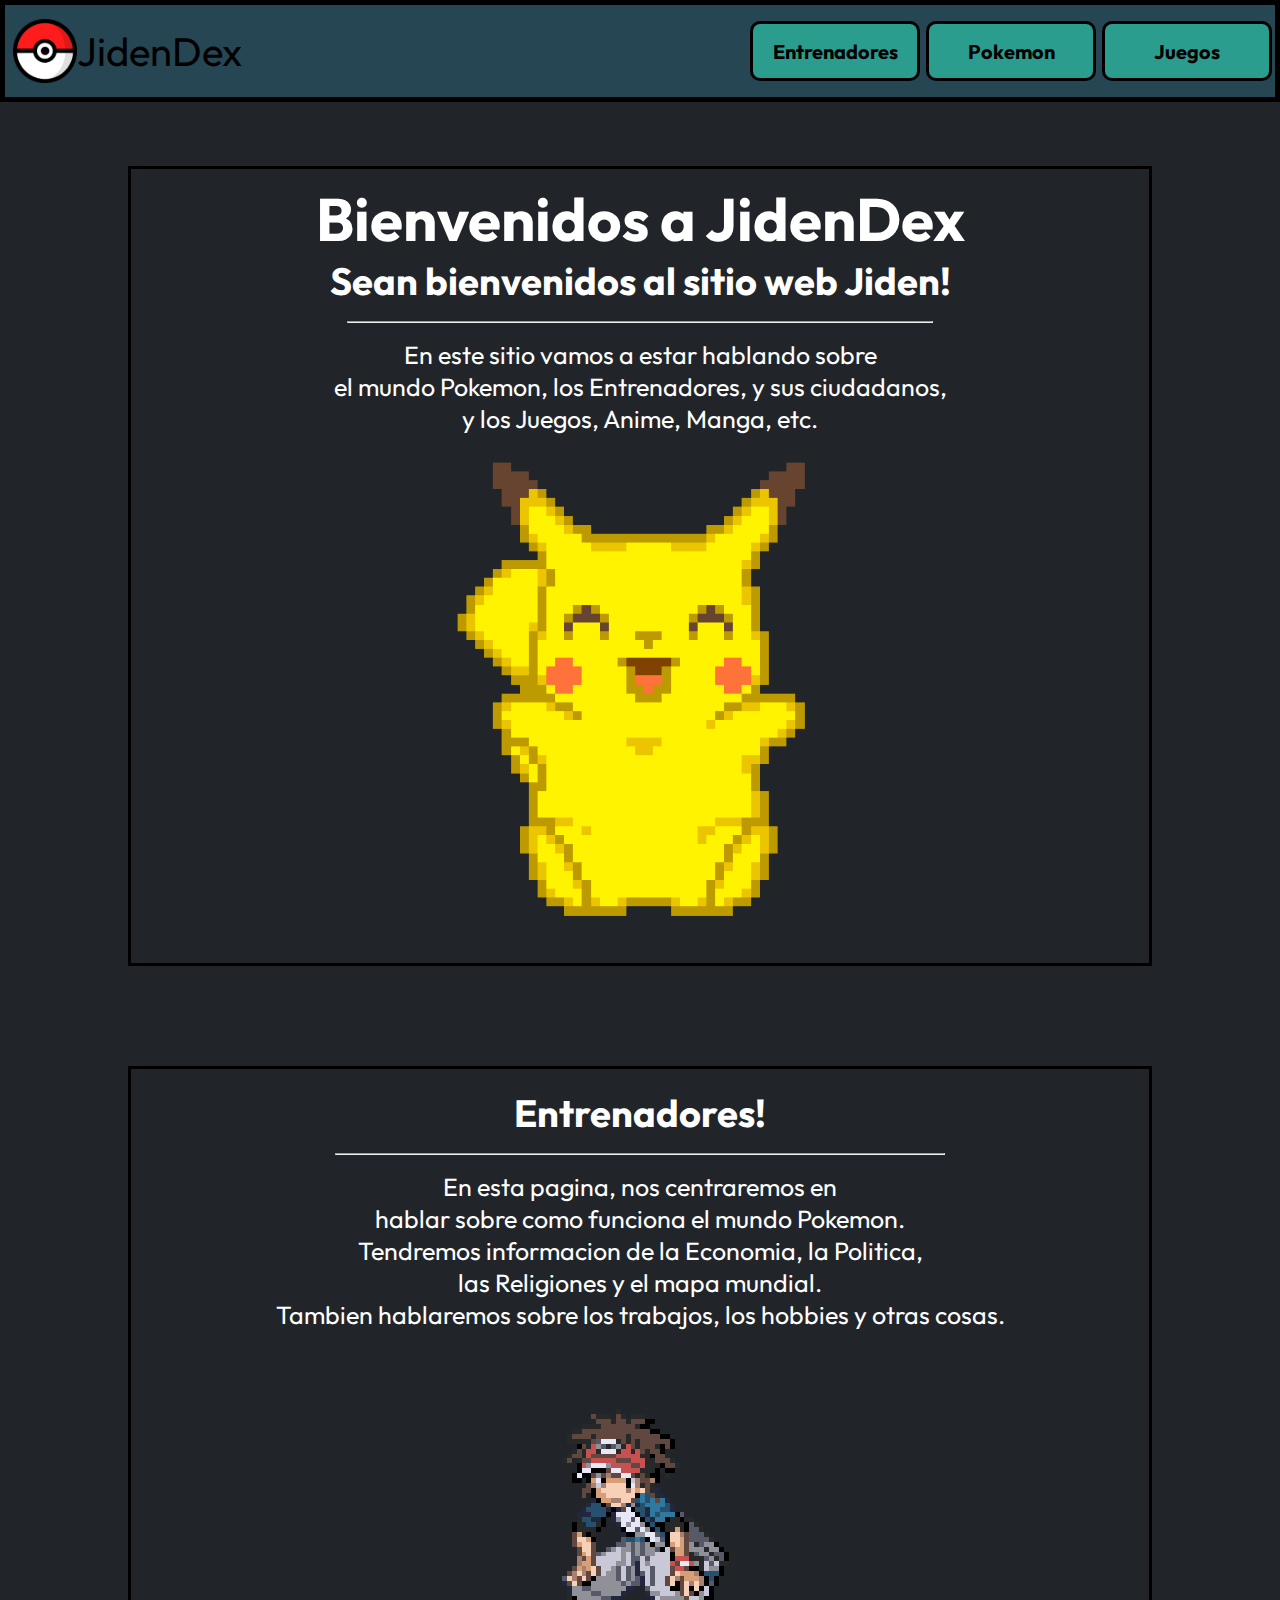
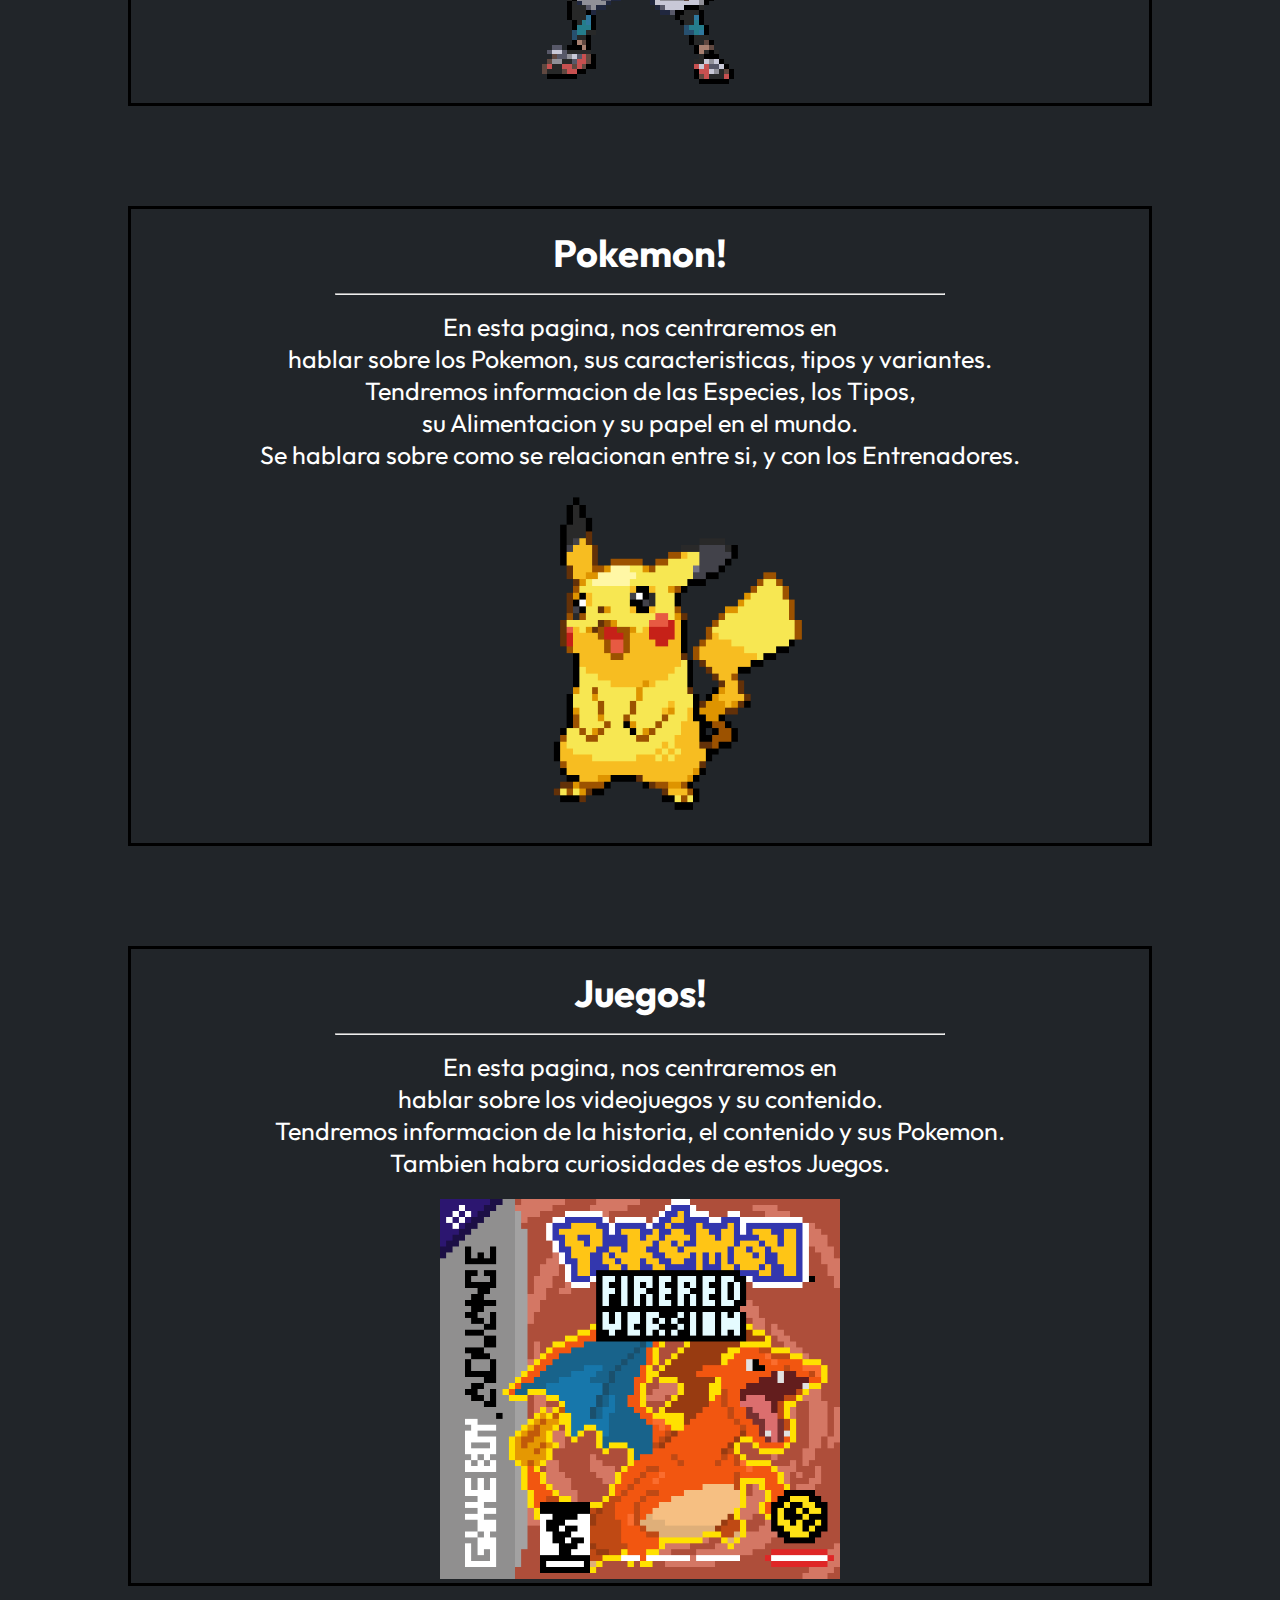
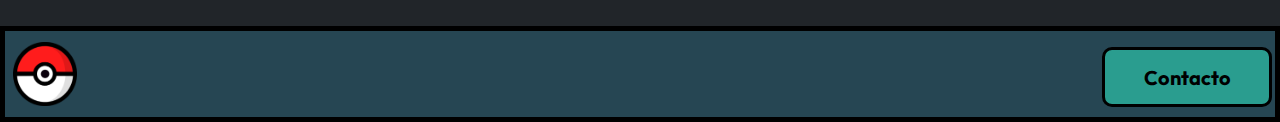
==== index.html @ 344b7d1e "Version sin Bootstrap" ====
<!DOCTYPE html>
<html lang="en">
<head>
    <meta charset="UTF-8">
    <meta http-equiv="X-UA-Compatible" content="IE=edge">
    <meta name="viewport" content="width=device-width, initial-scale=1.0">

    <link rel="stylesheet" href="./style/main.css">
    <link rel="icon" type="icono" href="./images/icono.ico">
    <title>JidenDex - Inicio</title>
</head>
<body>
    <header class="encabezado">
        <img src="./images/pokeball-logo.png" alt="Logo de la Pagina" class="logo">
        <a href="./index.html" class="titulo-main">JidenDex</a>
        <a href="./pages/entrenador.html" class="link-otra-pagina" >Entrenadores</a>
        <a href="./pages/pokemon.html" class="link-otra-pagina" >Pokemon</a>
        <a href="./pages/juegos.html" class="link-otra-pagina" >Juegos</a>
        <nav class="indice">
            <img src="./images/pokeball-logo.png" alt="Logo de la Pagina" class="logo-indice">
            <h1>Indice</h1>
            <ul class="lista-indice">
                <li><a href="#">Introduccion</a></li>
                <li><a href="#entrenadores">Entrenador</a></li>
                <li><a href="#pokemon">Pokemon</a></li>
                <li><a href="#juegos">Juegos</a></li>
            </ul>
        </nav>
    </header>
    <section class="contenedor-main">
        <div class="introduccion">
            <h1 class="bienvenida">Bienvenidos a JidenDex</h1>
            <h2 class="sub-titulo">Sean bienvenidos al sitio web Jiden!</h2>
            <hr>
            <p class="texto">En este sitio vamos a estar hablando sobre</p>
            <p class="texto">el mundo Pokemon, los Entrenadores, y sus ciudadanos,</p>
            <p class="texto">y los Juegos, Anime, Manga, etc.</p>
            <img src="./images/pikachu-dance.gif" alt="pikachu-dance-gif" class="pikachu-dance">
        </div>
        <div class="info-general" id="entrenadores">
            <h2 class="sub-titulo titulo-generico">Entrenadores!</h2>
            <hr>
            <p class="texto">En esta pagina, nos centraremos en</p>
            <p class="texto">hablar sobre como funciona el mundo Pokemon.</p>
            <p class="texto">Tendremos informacion de la Economia, la Politica, </p> 
            <p class="texto">las Religiones y el mapa mundial.</p>
            <p class="texto">Tambien hablaremos sobre los trabajos, los hobbies y otras cosas.</p>
            <img src="./images/pokemon-trainer.gif" alt="pokemon-trainer-gif" class="trainer-gif">
        </div>
        <div class="info-general" id="pokemon">
            <h2 class="sub-titulo titulo-generico">Pokemon!</h2>
            <hr>
            <p class="texto">En esta pagina, nos centraremos en</p>
            <p class="texto">hablar sobre los Pokemon, sus caracteristicas, tipos y variantes.</p>
            <p class="texto">Tendremos informacion de las Especies, los Tipos,</p> 
            <p class="texto">su Alimentacion y su papel en el mundo.</p>
            <p class="texto">Se hablara sobre como se relacionan entre si, y con los Entrenadores.</p>
            <img src="./images/pokemon-gif.gif" alt="pokemon-gif" class="pokemon-gif">
        </div>
        <div class="info-general container-final" id="juegos">
            <h2 class="sub-titulo titulo-generico">Juegos!</h2>
            <hr>
            <p class="texto">En esta pagina, nos centraremos en</p>
            <p class="texto">hablar sobre los videojuegos y su contenido.</p>
            <p class="texto">Tendremos informacion de la historia, el contenido y sus Pokemon.</p> 
            <p class="texto">Tambien habra curiosidades de estos Juegos.</p>
            <img src="./images/pokemon-game.gif" alt="pokemon-game" class="pokemon-game">
        </div>
    </section>
    <footer class="pie-de-pagina">
        <img src="./images/pokeball-logo.png" alt="Logo de Pagina" class="logo">
        <a href="./pages/contacto.html" class="link-otra-pagina" >Contacto</a>
    </footer>


</body>
</html>
---- style/main.css ----
/* --------------------------------------*/
/* --------------------------------------*/
/* Imports con las fuentes */
@import url("https://fonts.googleapis.com/css2?family=Outfit:wght@300;400;600&display=swap");
* {
    padding: 0;
    margin: 0;
    box-sizing: border-box;
    font-family: Outfit, sans-serif;
}
body {
    background-color: #212529;
    /* background-image: url(../preEntregaDeNegro/images/fondo.webp); */
    background-size: cover;
}
/* Aca va el diseño del Encabezado */
.encabezado {
    border-color: black;
    border-style: solid;
    border-width: 5px;
    width: 100%;
    padding-top: 1em;
    padding-bottom: 1em;
    display: flex;
    flex-direction: row;
    flex-wrap: wrap;
    justify-content: end;
    align-items: center;
    background-color: #264653;
}
/* --------------------------------------*/
/* Logo del Header */
.logo {
    width: 5em;
    padding-right: 1em;
    position: absolute;
    left: 1%;
}
/* --------------------------------------*/
/* Titulo que lleva a la Pag. Principal */
.titulo-main {
    color: black;
    font-weight: 400;
    text-decoration: none;
    font-size: 40px;
    display: inline-block;
    position: absolute;
    left: 6%;
}
/* --------------------------------------*/
/* Botones/Links que llevan a otra pag. */
.link-otra-pagina {
/* -----------------Margenes y Padding--------------------*/
    display: inline-block;
    width: 8.5em;
    height: 60px;
    padding: 15px;
    margin-left: 3px;
    margin-right: 3px;
/* -----------------Parte Visual--------------------*/    
    background-color: #2a9d8f;
    color: black;
    font-size: 20px;
    font-weight: bolder;
    text-decoration: none;
    text-align: center;
/* -----------------Bordes--------------------*/
    border: black;
    border-style: solid;
    border-width: 3px;
    border-radius: 10px;
}
/* --------------------------------------*/
/* Aca va el diseño del Indice */
.indice {
/* -----------------Bordes--------------------*/
    border: black;
    border-style: solid;
    border-width: 3px;
    border-radius: 10px;
/* -----------------Display y Position--------------------*/
    display: inline-flex;
    flex-direction: column;
    flex-wrap: nowrap;
    align-items: center;
    position: fixed;
    right: 108em;
    top: 20px;
/* -----------------Margenes y Tamaño--------------------*/
    margin-top: 18em;
    margin-left: 3em;
    width: 160px;
    height: 400px;
    padding-top: 10px;

/* -----------------Parte Visual--------------------*/ 
    background-color: #264653;    
}
/* Logo del Indice */
.logo-indice {
    width: 5em;
    padding-bottom: 13px;
}
/* Lista Indice */
.lista-indice, a {
/* -----------------Parte Visual--------------------*/
    text-decoration: none;
    color: black;
}
.lista-indice {
    height: 50%;
    display: flex;
    flex-direction: column;
    justify-content: space-around;
    align-items: start;
    font-size: 20px;
    list-style: square inside;
    
    
}
/* --------------------------------------*/
/* Aca va el diseño del Section */
.introduccion {
    display: flex;
    width: 80%;
    height: 50em;
/* -----------------Bordes y Posicion--------------------*/
    border: black;
    border-width: 3px;
    border-style: solid;
/* -----------------Parte Visual--------------------*/
    /* flex-direction: column; */
    justify-content: center;
    text-decoration: none;
    text-align: center;
    overflow: hidden;
    align-items: center; 
    flex-direction: column; 
/* -----------------Margenes y Padding--------------------*/
    padding: 20px;
    margin-top: 4em;
}
.bienvenida {
    font-size: 60px;
    color: white;

}
.sub-titulo {
    font-size: 38px;
    color: white;

}
hr {
    height: 1px;
    width: 60%;
    margin-top: 1em;
    margin-bottom: 1em;
    background-color: red;
    
}
.texto {
    font-size: 25px;
    color: white;
}
/* Diseño del Footer */
.pie-de-pagina {
/* -----------------Bordes y Position--------------------*/
    border: black;
    border-style: solid;
    border-width: 5px;
    bottom: 0; 
/* -----------------Flex, Padding y margin--------------------*/
    padding-top: 1em;
    padding-bottom: 1em;
    display: flex;
    flex-direction: row;
    flex-wrap: wrap;
    justify-content: end;
    align-items: center;
    background-color: #264653;
    /* width y height*/
    width: 100%;
    height: 6em;
}
.contenedor-main {
    display: flex;
    justify-content: center;
    align-items: center;
    flex-direction: column;
}
.formulario {
    width: 40%;
    height: 28em;
    margin-top: 10%;
    margin-left: 100px;
    border: black;
    border-style: solid;
    border-width: 5px;
    border-radius: 10px;
    display: inline-flex;
    flex-wrap: nowrap;
    flex-direction: column;
    justify-content: center;
    align-items: center;
    color: white;
    background-color: #264653;
}
.formulario-titulo {
    color: black;
    margin-top: 5%;
    position: relative;
    bottom: 30px;
    font-size: 38px;
}
.datos-formulario {
    position: relative;
    right: 50px;
}
.label-texto {
    font-size: 20px;
    font-weight: bold;
    margin-right: 10px;
    display: block;
}
.mensaje {
    height: 180px;
    width: 100%;
    resize: none;
    font-size: 20px;
}
.boton-enviar {
    font-size: 20px;
}
.mi-info {
    background-color: #264653;
    border: black;
    border-width: 5px;
    border-radius: 10px;
    border-style: solid;
    width: 40%;
    height: 28em;
    margin-top: 10%;
    margin-right: 100px;
    display: inline-flex;
    align-content: center;
    justify-content: center;
    flex-direction: column;
    flex-wrap: wrap;
}
.info-titulo {
    
    position: relative;
    font-size: 38px;
    bottom: 50px;
    left: 140px;
}
.info {
    color: white;
    font-size: 30px;
    position: relative;
    right: 70px;

}
.info-general {
    display: flex;
    align-items: center;
    flex-direction: column;
    border: black;
    border-width: 3px;
    border-style: solid;
    width: 80%;
    height: 640px;
    margin-top: 100px;
    
}
.titulo-generico {
    margin-top: 20px;
}
.pikachu-dance {
    margin-top: 10px;
    width: 400px;
    height: 1000px;
}
.trainer-gif {
    margin-top: 10px;
}
.pokemon-gif {
    margin-left: 50px;
    width: 400px;
    height: 1000px;
}
.pokemon-game {
    width: 400px;
    height: 380px;
    margin-top: 20px;
}
.contenedor-contacto {
    display: flex;
    justify-content: space-between;
    margin-bottom: 130px;
}
.intro-entrenador {
    width: 1500px;
    height: 800px;    
}
.mundo-poke {
    width: 80%;
    height: 1200px;
}
.regiones-pokemon {
    margin-top: 25px;
    width: 1000px;
    height: 800px;
}

.ciudad-idioma {
    width: 80%;
    height: 2000px;
}
.pokemon-y-entrenador {
    width: 300px;
    height: 200px;
    margin-top: 25px;
}
.idioma-pokemon {
    height: 570px;
}
.entrenador-pokemon {
    height: 600px;
}
.economia-pokemon {
    height: 500px;
}
.pokedollar {
    width: 200px;
    height: 200px;
}
.container-final {
    margin-bottom: 40px;
}
.pikachu-saludando {
    width: 450;
    height: 480;
}
.pokemon-iniciales {
    width: 500px;
    height: 250px;
    margin-top: 25px;
}
.contenedor-pokemon {
    height: 600px;
}
.contenedor-especies {
    height: 750px;
}
.contenedor-tipos {
    height: 1800px;
    margin-bottom: 40px;
}
.tipos-pokemon {
    height: 600px;
    width: 800px;
    margin-top: 30px;
    margin-bottom: 30px;
}
.tabla-de-tipos {
    height: 600px;
    width: 700px;
    margin-top: 30px;
}
.poke-juegos {
    height: 960px;
}
.pokemon-juego {
    margin-top: 20px;
    margin-bottom: 20px;
}
.poke-manga {
    height: 760px;
}
.manga-pokemon {
    margin-top: 20px;
}
.poke-anime {
    height: 900px;
}
.pokemon-portada {
    width: 400px;
    height: 600px;
    margin-top: 20px;
}
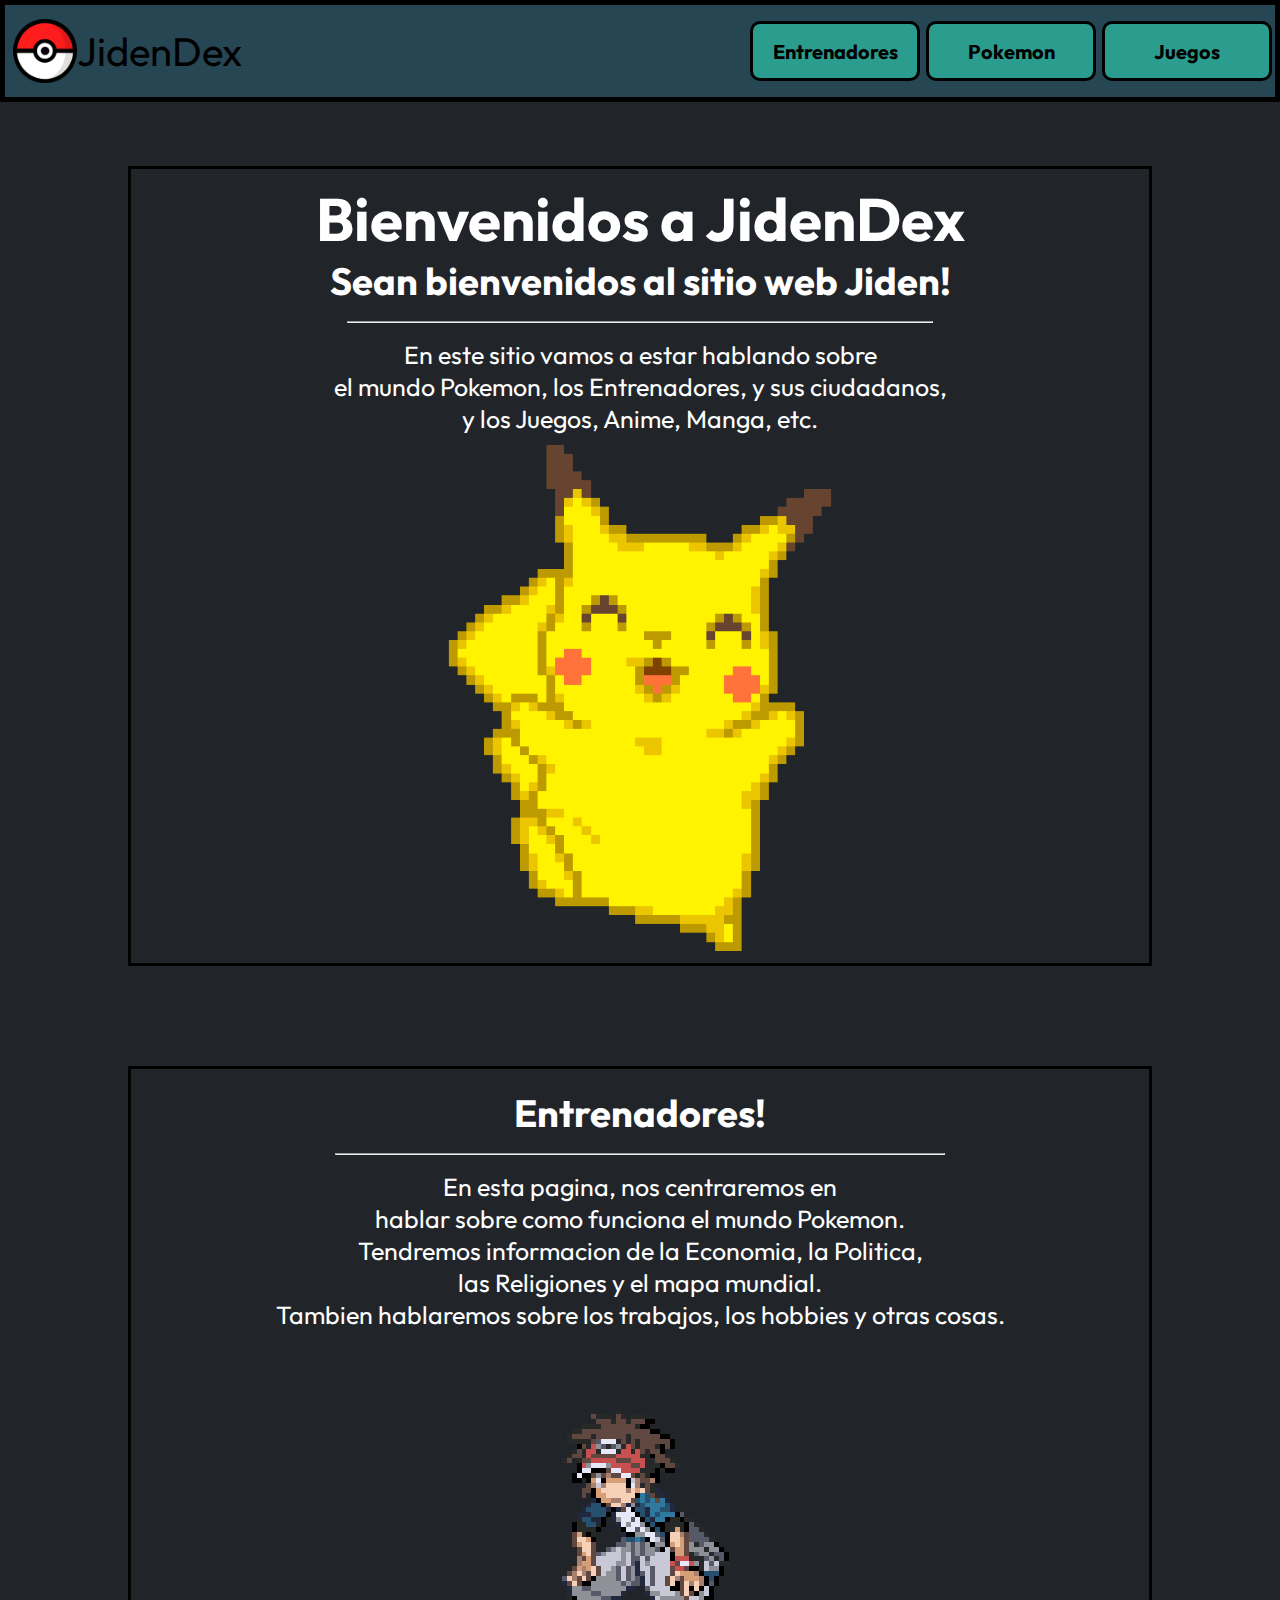
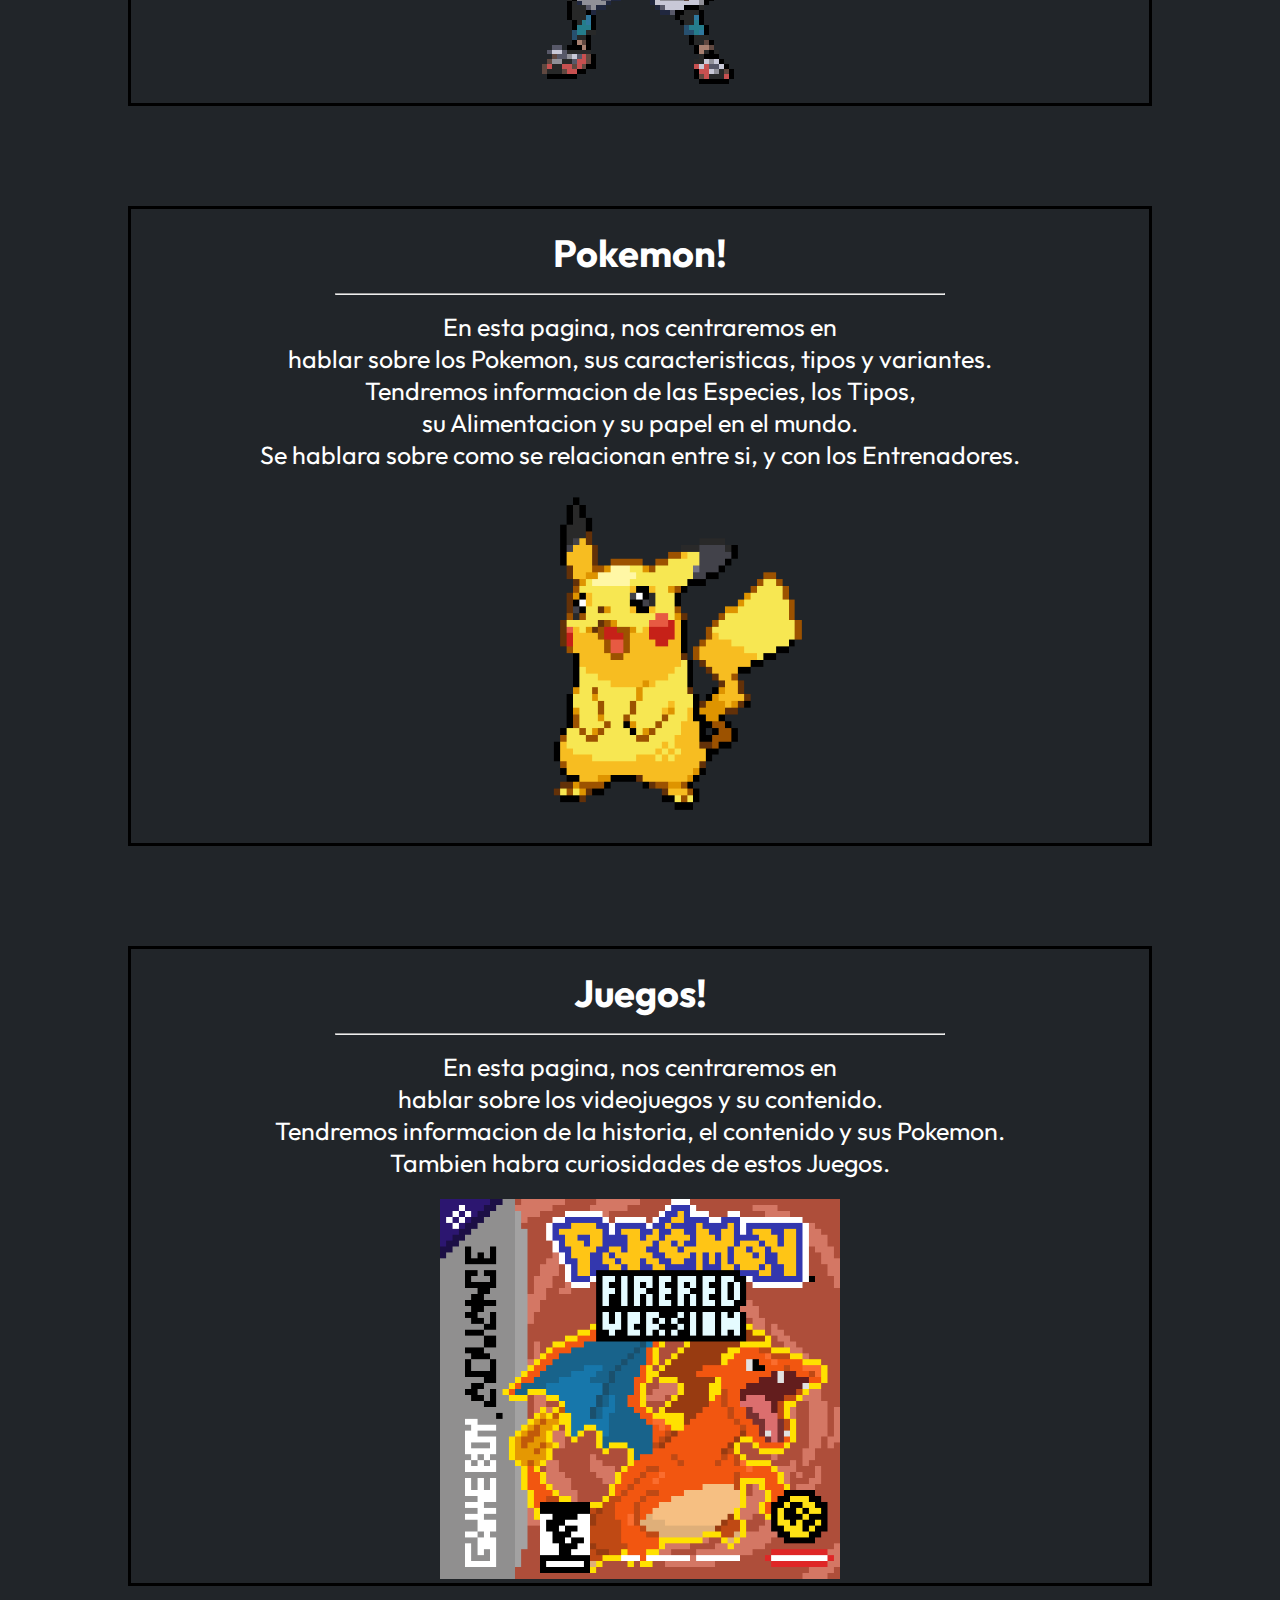
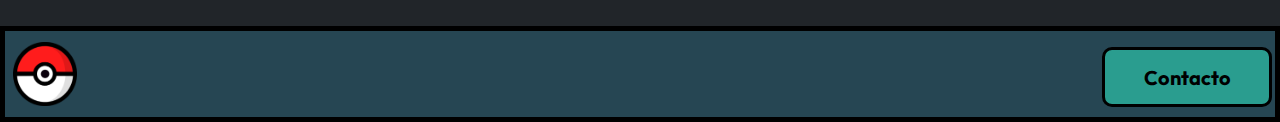
==== commit 7460b44f: "Agregado de Media Querys" ====
--- a/index.html
+++ b/index.html
@@ -4,7 +4,7 @@
     <meta charset="UTF-8">
     <meta http-equiv="X-UA-Compatible" content="IE=edge">
     <meta name="viewport" content="width=device-width, initial-scale=1.0">
-
+    <link href="https://cdn.jsdelivr.net/npm/bootstrap@5.2.3/dist/css/bootstrap.min.css" rel="stylesheet" integrity="sha384-rbsA2VBKQhggwzxH7pPCaAqO46MgnOM80zW1RWuH61DGLwZJEdK2Kadq2F9CUG65" crossorigin="anonymous">
     <link rel="stylesheet" href="./style/main.css">
     <link rel="icon" type="icono" href="./images/icono.ico">
     <title>JidenDex - Inicio</title>
@@ -12,7 +12,7 @@
 <body>
     <header class="encabezado">
         <img src="./images/pokeball-logo.png" alt="Logo de la Pagina" class="logo">
-        <a href="./index.html" class="titulo-main">JidenDex</a>
+        <a href="./index.html" class="titulo-main escondido">JidenDex</a>
         <a href="./pages/entrenador.html" class="link-otra-pagina" >Entrenadores</a>
         <a href="./pages/pokemon.html" class="link-otra-pagina" >Pokemon</a>
         <a href="./pages/juegos.html" class="link-otra-pagina" >Juegos</a>
@@ -72,6 +72,6 @@
         <a href="./pages/contacto.html" class="link-otra-pagina" >Contacto</a>
     </footer>
 
-
+    <script src="https://cdn.jsdelivr.net/npm/bootstrap@5.2.3/dist/js/bootstrap.bundle.min.js" integrity="sha384-kenU1KFdBIe4zVF0s0G1M5b4hcpxyD9F7jL+jjXkk+Q2h455rYXK/7HAuoJl+0I4" crossorigin="anonymous"></script> 
 </body>
 </html>--- a/style/main.css
+++ b/style/main.css
@@ -8,384 +8,774 @@
     box-sizing: border-box;
     font-family: Outfit, sans-serif;
 }
-body {
-    background-color: #212529;
-    /* background-image: url(../preEntregaDeNegro/images/fondo.webp); */
-    background-size: cover;
-}
-/* Aca va el diseño del Encabezado */
-.encabezado {
-    border-color: black;
-    border-style: solid;
-    border-width: 5px;
-    width: 100%;
-    padding-top: 1em;
-    padding-bottom: 1em;
-    display: flex;
-    flex-direction: row;
-    flex-wrap: wrap;
-    justify-content: end;
-    align-items: center;
-    background-color: #264653;
-}
-/* --------------------------------------*/
-/* Logo del Header */
-.logo {
-    width: 5em;
-    padding-right: 1em;
-    position: absolute;
-    left: 1%;
-}
-/* --------------------------------------*/
-/* Titulo que lleva a la Pag. Principal */
-.titulo-main {
-    color: black;
-    font-weight: 400;
-    text-decoration: none;
-    font-size: 40px;
-    display: inline-block;
-    position: absolute;
-    left: 6%;
-}
-/* --------------------------------------*/
-/* Botones/Links que llevan a otra pag. */
-.link-otra-pagina {
-/* -----------------Margenes y Padding--------------------*/
-    display: inline-block;
-    width: 8.5em;
-    height: 60px;
-    padding: 15px;
-    margin-left: 3px;
-    margin-right: 3px;
-/* -----------------Parte Visual--------------------*/    
-    background-color: #2a9d8f;
-    color: black;
-    font-size: 20px;
-    font-weight: bolder;
-    text-decoration: none;
-    text-align: center;
-/* -----------------Bordes--------------------*/
-    border: black;
-    border-style: solid;
-    border-width: 3px;
-    border-radius: 10px;
-}
-/* --------------------------------------*/
-/* Aca va el diseño del Indice */
-.indice {
-/* -----------------Bordes--------------------*/
-    border: black;
-    border-style: solid;
-    border-width: 3px;
-    border-radius: 10px;
-/* -----------------Display y Position--------------------*/
-    display: inline-flex;
-    flex-direction: column;
-    flex-wrap: nowrap;
-    align-items: center;
-    position: fixed;
-    right: 108em;
-    top: 20px;
-/* -----------------Margenes y Tamaño--------------------*/
-    margin-top: 18em;
-    margin-left: 3em;
-    width: 160px;
-    height: 400px;
-    padding-top: 10px;
-
-/* -----------------Parte Visual--------------------*/ 
-    background-color: #264653;    
-}
-/* Logo del Indice */
-.logo-indice {
-    width: 5em;
-    padding-bottom: 13px;
-}
-/* Lista Indice */
-.lista-indice, a {
-/* -----------------Parte Visual--------------------*/
-    text-decoration: none;
-    color: black;
-}
-.lista-indice {
-    height: 50%;
-    display: flex;
-    flex-direction: column;
-    justify-content: space-around;
-    align-items: start;
-    font-size: 20px;
-    list-style: square inside;
-    
-    
-}
-/* --------------------------------------*/
-/* Aca va el diseño del Section */
-.introduccion {
-    display: flex;
-    width: 80%;
-    height: 50em;
-/* -----------------Bordes y Posicion--------------------*/
-    border: black;
-    border-width: 3px;
-    border-style: solid;
-/* -----------------Parte Visual--------------------*/
-    /* flex-direction: column; */
-    justify-content: center;
-    text-decoration: none;
-    text-align: center;
-    overflow: hidden;
-    align-items: center; 
-    flex-direction: column; 
-/* -----------------Margenes y Padding--------------------*/
-    padding: 20px;
-    margin-top: 4em;
-}
-.bienvenida {
-    font-size: 60px;
-    color: white;
-
-}
-.sub-titulo {
-    font-size: 38px;
-    color: white;
-
-}
-hr {
-    height: 1px;
-    width: 60%;
-    margin-top: 1em;
-    margin-bottom: 1em;
-    background-color: red;
-    
-}
-.texto {
-    font-size: 25px;
-    color: white;
-}
-/* Diseño del Footer */
-.pie-de-pagina {
-/* -----------------Bordes y Position--------------------*/
-    border: black;
-    border-style: solid;
-    border-width: 5px;
-    bottom: 0; 
-/* -----------------Flex, Padding y margin--------------------*/
-    padding-top: 1em;
-    padding-bottom: 1em;
-    display: flex;
-    flex-direction: row;
-    flex-wrap: wrap;
-    justify-content: end;
-    align-items: center;
-    background-color: #264653;
-    /* width y height*/
-    width: 100%;
-    height: 6em;
-}
-.contenedor-main {
-    display: flex;
-    justify-content: center;
-    align-items: center;
-    flex-direction: column;
-}
-.formulario {
-    width: 40%;
-    height: 28em;
-    margin-top: 10%;
-    margin-left: 100px;
-    border: black;
-    border-style: solid;
-    border-width: 5px;
-    border-radius: 10px;
-    display: inline-flex;
-    flex-wrap: nowrap;
-    flex-direction: column;
-    justify-content: center;
-    align-items: center;
-    color: white;
-    background-color: #264653;
-}
-.formulario-titulo {
-    color: black;
-    margin-top: 5%;
-    position: relative;
-    bottom: 30px;
-    font-size: 38px;
-}
-.datos-formulario {
-    position: relative;
-    right: 50px;
-}
-.label-texto {
-    font-size: 20px;
-    font-weight: bold;
-    margin-right: 10px;
-    display: block;
-}
-.mensaje {
-    height: 180px;
-    width: 100%;
-    resize: none;
-    font-size: 20px;
-}
-.boton-enviar {
-    font-size: 20px;
-}
-.mi-info {
-    background-color: #264653;
-    border: black;
-    border-width: 5px;
-    border-radius: 10px;
-    border-style: solid;
-    width: 40%;
-    height: 28em;
-    margin-top: 10%;
-    margin-right: 100px;
-    display: inline-flex;
-    align-content: center;
-    justify-content: center;
-    flex-direction: column;
-    flex-wrap: wrap;
-}
-.info-titulo {
-    
-    position: relative;
-    font-size: 38px;
-    bottom: 50px;
-    left: 140px;
-}
-.info {
-    color: white;
-    font-size: 30px;
-    position: relative;
-    right: 70px;
-
-}
-.info-general {
-    display: flex;
-    align-items: center;
-    flex-direction: column;
-    border: black;
-    border-width: 3px;
-    border-style: solid;
-    width: 80%;
-    height: 640px;
-    margin-top: 100px;
-    
-}
-.titulo-generico {
-    margin-top: 20px;
-}
-.pikachu-dance {
-    margin-top: 10px;
-    width: 400px;
-    height: 1000px;
-}
-.trainer-gif {
-    margin-top: 10px;
-}
-.pokemon-gif {
-    margin-left: 50px;
-    width: 400px;
-    height: 1000px;
-}
-.pokemon-game {
-    width: 400px;
-    height: 380px;
-    margin-top: 20px;
-}
-.contenedor-contacto {
-    display: flex;
-    justify-content: space-between;
-    margin-bottom: 130px;
-}
-.intro-entrenador {
-    width: 1500px;
-    height: 800px;    
-}
-.mundo-poke {
-    width: 80%;
-    height: 1200px;
-}
-.regiones-pokemon {
-    margin-top: 25px;
-    width: 1000px;
-    height: 800px;
-}
-
-.ciudad-idioma {
-    width: 80%;
-    height: 2000px;
-}
-.pokemon-y-entrenador {
-    width: 300px;
-    height: 200px;
-    margin-top: 25px;
-}
-.idioma-pokemon {
-    height: 570px;
-}
-.entrenador-pokemon {
-    height: 600px;
-}
-.economia-pokemon {
-    height: 500px;
-}
-.pokedollar {
-    width: 200px;
-    height: 200px;
-}
-.container-final {
-    margin-bottom: 40px;
-}
-.pikachu-saludando {
-    width: 450;
-    height: 480;
-}
-.pokemon-iniciales {
-    width: 500px;
-    height: 250px;
-    margin-top: 25px;
-}
-.contenedor-pokemon {
-    height: 600px;
-}
-.contenedor-especies {
-    height: 750px;
-}
-.contenedor-tipos {
-    height: 1800px;
-    margin-bottom: 40px;
-}
-.tipos-pokemon {
-    height: 600px;
-    width: 800px;
-    margin-top: 30px;
-    margin-bottom: 30px;
-}
-.tabla-de-tipos {
-    height: 600px;
-    width: 700px;
-    margin-top: 30px;
-}
-.poke-juegos {
-    height: 960px;
-}
-.pokemon-juego {
-    margin-top: 20px;
-    margin-bottom: 20px;
-}
-.poke-manga {
-    height: 760px;
-}
-.manga-pokemon {
-    margin-top: 20px;
-}
-.poke-anime {
-    height: 900px;
-}
-.pokemon-portada {
-    width: 400px;
-    height: 600px;
-    margin-top: 20px;
+@media (min-width: 1025px) {
+    /* Estilos para pantallas de escritorio */
+    body {
+        background-color: #212529;
+        /* background-image: url(../preEntregaDeNegro/images/fondo.webp); */
+        background-size: cover;
+    }
+    /* Aca va el diseño del Encabezado */
+    .encabezado {
+        border-color: black;
+        border-style: solid;
+        border-width: 5px;
+        width: 100%;
+        padding-top: 1em;
+        padding-bottom: 1em;
+        display: flex;
+        flex-direction: row;
+        flex-wrap: wrap;
+        justify-content: end;
+        align-items: center;
+        background-color: #264653;
+    }
+    /* --------------------------------------*/
+    /* Logo del Header */
+    .logo {
+        width: 5em;
+        padding-right: 1em;
+        position: absolute;
+        left: 1%;
+    }
+    /* --------------------------------------*/
+    /* Titulo que lleva a la Pag. Principal */
+    .titulo-main {
+        color: black;
+        font-weight: 400;
+        text-decoration: none;
+        font-size: 40px;
+        display: inline-block;
+        position: absolute;
+        left: 6%;
+    }
+    /* --------------------------------------*/
+    /* Botones/Links que llevan a otra pag. */
+    .link-otra-pagina {
+    /* -----------------Margenes y Padding--------------------*/
+        display: inline-block;
+        width: 8.5em;
+        height: 60px;
+        padding: 15px;
+        margin-left: 3px;
+        margin-right: 3px;
+    /* -----------------Parte Visual--------------------*/    
+        background-color: #2a9d8f;
+        color: black;
+        font-size: 20px;
+        font-weight: bolder;
+        text-decoration: none;
+        text-align: center;
+    /* -----------------Bordes--------------------*/
+        border: black;
+        border-style: solid;
+        border-width: 3px;
+        border-radius: 10px;
+    }
+    /* --------------------------------------*/
+    /* Aca va el diseño del Indice */
+    .indice {
+    /* -----------------Bordes--------------------*/
+        border: black;
+        border-style: solid;
+        border-width: 3px;
+        border-radius: 10px;
+    /* -----------------Display y Position--------------------*/
+        display: inline-flex;
+        flex-direction: column;
+        flex-wrap: nowrap;
+        align-items: center;
+        position: fixed;
+        right: 108em;
+        top: 20px;
+    /* -----------------Margenes y Tamaño--------------------*/
+        margin-top: 18em;
+        margin-left: 3em;
+        width: 160px;
+        height: 400px;
+        padding-top: 10px;
+    
+    /* -----------------Parte Visual--------------------*/ 
+        background-color: #264653;    
+    }
+    /* Logo del Indice */
+    .logo-indice {
+        width: 5em;
+        padding-bottom: 13px;
+    }
+    /* Lista Indice */
+    .lista-indice, a {
+    /* -----------------Parte Visual--------------------*/
+        text-decoration: none;
+        color: black;
+    }
+    .lista-indice {
+        height: 50%;
+        display: flex;
+        flex-direction: column;
+        justify-content: space-around;
+        align-items: start;
+        font-size: 20px;
+        list-style: square inside;
+        
+        
+    }
+    /* --------------------------------------*/
+    /* Aca va el diseño del Section */
+    .introduccion {
+        display: flex;
+        width: 80%;
+        height: 50em;
+    /* -----------------Bordes y Posicion--------------------*/
+        border: black;
+        border-width: 3px;
+        border-style: solid;
+    /* -----------------Parte Visual--------------------*/
+        /* flex-direction: column; */
+        justify-content: center;
+        text-decoration: none;
+        text-align: center;
+        overflow: hidden;
+        align-items: center; 
+        flex-direction: column; 
+    /* -----------------Margenes y Padding--------------------*/
+        padding: 20px;
+        margin-top: 4em;
+    }
+    .bienvenida {
+        font-size: 60px;
+        color: white;
+    
+    }
+    .sub-titulo {
+        font-size: 38px;
+        color: white;
+    
+    }
+    hr {
+        height: 1px;
+        width: 60%;
+        margin-top: 1em;
+        margin-bottom: 1em;
+        background-color: red;
+        
+    }
+    .texto {
+        font-size: 25px;
+        color: white;
+    }
+    /* Diseño del Footer */
+    .pie-de-pagina {
+    /* -----------------Bordes y Position--------------------*/
+        border: black;
+        border-style: solid;
+        border-width: 5px;
+        bottom: 0; 
+    /* -----------------Flex, Padding y margin--------------------*/
+        padding-top: 1em;
+        padding-bottom: 1em;
+        display: flex;
+        flex-direction: row;
+        flex-wrap: wrap;
+        justify-content: end;
+        align-items: center;
+        background-color: #264653;
+        /* width y height*/
+        width: 100%;
+        height: 6em;
+    }
+    .contenedor-main {
+        display: flex;
+        justify-content: center;
+        align-items: center;
+        flex-direction: column;
+    }
+    .formulario {
+        width: 40%;
+        height: 28em;
+        margin-top: 10%;
+        margin-left: 100px;
+        border: black;
+        border-style: solid;
+        border-width: 5px;
+        border-radius: 10px;
+        display: inline-flex;
+        flex-wrap: nowrap;
+        flex-direction: column;
+        justify-content: center;
+        align-items: center;
+        color: white;
+        background-color: #264653;
+    }
+    .formulario-titulo {
+        color: black;
+        margin-top: 5%;
+        position: relative;
+        bottom: 30px;
+        font-size: 38px;
+    }
+    .datos-formulario {
+        position: relative;
+        right: 50px;
+    }
+    .label-texto {
+        font-size: 20px;
+        font-weight: bold;
+        margin-right: 10px;
+        display: block;
+    }
+    .mensaje {
+        height: 180px;
+        width: 100%;
+        resize: none;
+        font-size: 20px;
+    }
+    .boton-enviar {
+        font-size: 20px;
+    }
+    .mi-info {
+        background-color: #264653;
+        border: black;
+        border-width: 5px;
+        border-radius: 10px;
+        border-style: solid;
+        width: 40%;
+        height: 28em;
+        margin-top: 10%;
+        margin-right: 100px;
+        display: inline-flex;
+        align-content: center;
+        justify-content: center;
+        flex-direction: column;
+        flex-wrap: wrap;
+    }
+    .info-titulo {
+        
+        position: relative;
+        font-size: 38px;
+        bottom: 50px;
+        left: 140px;
+    }
+    .info {
+        color: white;
+        font-size: 30px;
+        position: relative;
+        right: 70px;
+    
+    }
+    .info-general {
+        display: flex;
+        align-items: center;
+        flex-direction: column;
+        border: black;
+        border-width: 3px;
+        border-style: solid;
+        width: 80%;
+        height: 640px;
+        margin-top: 100px;
+        
+    }
+    .titulo-generico {
+        margin-top: 20px;
+    }
+    .pikachu-dance {
+        margin-top: 10px;
+        width: 400px;
+        height: 1000px;
+    }
+    .trainer-gif {
+        margin-top: 10px;
+    }
+    .pokemon-gif {
+        margin-left: 50px;
+        width: 400px;
+        height: 1000px;
+    }
+    .pokemon-game {
+        width: 400px;
+        height: 380px;
+        margin-top: 20px;
+    }
+    .contenedor-contacto {
+        display: flex;
+        justify-content: space-between;
+        margin-bottom: 130px;
+    }
+    .intro-entrenador {
+        width: 1500px;
+        height: 800px;    
+    }
+    .mundo-poke {
+        width: 80%;
+        height: 1200px;
+    }
+    .regiones-pokemon {
+        margin-top: 25px;
+        width: 1000px;
+        height: 800px;
+    }
+    
+    .ciudad-idioma {
+        width: 80%;
+        height: 2000px;
+    }
+    .pokemon-y-entrenador {
+        width: 300px;
+        height: 200px;
+        margin-top: 25px;
+    }
+    .idioma-pokemon {
+        height: 570px;
+    }
+    .entrenador-pokemon {
+        height: 600px;
+    }
+    .economia-pokemon {
+        height: 500px;
+    }
+    .pokedollar {
+        width: 200px;
+        height: 200px;
+    }
+    .container-final {
+        margin-bottom: 40px;
+    }
+    .pikachu-saludando {
+        width: 450;
+        height: 480;
+    }
+    .pokemon-iniciales {
+        width: 500px;
+        height: 250px;
+        margin-top: 25px;
+    }
+    .contenedor-pokemon {
+        height: 600px;
+    }
+    .contenedor-especies {
+        height: 750px;
+    }
+    .contenedor-tipos {
+        height: 1800px;
+        margin-bottom: 40px;
+    }
+    .tipos-pokemon {
+        height: 600px;
+        width: 800px;
+        margin-top: 30px;
+        margin-bottom: 30px;
+    }
+    .tabla-de-tipos {
+        height: 600px;
+        width: 700px;
+        margin-top: 30px;
+    }
+    .poke-juegos {
+        height: 960px;
+    }
+    .pokemon-juego {
+        margin-top: 20px;
+        margin-bottom: 20px;
+    }
+    .poke-manga {
+        height: 760px;
+    }
+    .manga-pokemon {
+        margin-top: 20px;
+    }
+    .poke-anime {
+        height: 900px;
+    }
+    .pokemon-portada {
+        width: 400px;
+        height: 600px;
+        margin-top: 20px;
+    }
+  }
+@media (max-width: 425px) {
+    body {
+        background-color: #212529;
+        /* background-image: url(../preEntregaDeNegro/images/fondo.webp); */
+        background-size: cover;
+    }
+    /* Aca va todo lo que va a estar escondido */
+    .escondido {
+        visibility: hidden;
+    }
+    /* Aca va el diseño del Encabezado */
+    .encabezado {
+        border-color: black;
+        border-style: solid;
+        border-width: 5px;
+        width: 100%;
+        padding-top: 1em;
+        padding-bottom: 1em;
+        display: flex;
+        flex-direction: row;
+        flex-wrap: wrap;
+        justify-content: end;
+        align-items: center;
+        background-color: #264653;
+    }
+    /* --------------------------------------*/
+    /* Logo del Header */
+    .logo {
+        width: 5em;
+        padding-right: 1em;
+        position: absolute;
+        left: 1%;
+    }
+    /* --------------------------------------*/
+    /* Titulo que lleva a la Pag. Principal */
+    .titulo-main {
+        color: black;
+        font-weight: 400;
+        text-decoration: none;
+        font-size: 40px;
+        display: inline-block;
+        position: absolute;
+        left: 6%;
+    }
+    /* --------------------------------------*/
+    /* Botones/Links que llevan a otra pag. */
+    .link-otra-pagina {
+    /* -----------------Margenes y Padding--------------------*/
+        display: inline-block;
+        width: 8.5em;
+        height: 60px;
+        padding: 15px;
+        margin-left: 3px;
+        margin-right: 3px;
+    /* -----------------Parte Visual--------------------*/    
+        background-color: #2a9d8f;
+        color: black;
+        font-size: 20px;
+        font-weight: bolder;
+        text-decoration: none;
+        text-align: center;
+    /* -----------------Bordes--------------------*/
+        border: black;
+        border-style: solid;
+        border-width: 3px;
+        border-radius: 10px;
+    }
+    /* --------------------------------------*/
+    /* Aca va el diseño del Indice */
+    .indice {
+    /* -----------------Bordes--------------------*/
+        border: black;
+        border-style: solid;
+        border-width: 3px;
+        border-radius: 10px;
+    /* -----------------Display y Position--------------------*/
+        display: inline-flex;
+        flex-direction: column;
+        flex-wrap: nowrap;
+        align-items: center;
+        position: fixed;
+        right: 108em;
+        top: 20px;
+    /* -----------------Margenes y Tamaño--------------------*/
+        margin-top: 18em;
+        margin-left: 3em;
+        width: 160px;
+        height: 400px;
+        padding-top: 10px;
+    
+    /* -----------------Parte Visual--------------------*/ 
+        background-color: #264653;    
+    }
+    /* Logo del Indice */
+    .logo-indice {
+        width: 5em;
+        padding-bottom: 13px;
+    }
+    /* Lista Indice */
+    .lista-indice, a {
+    /* -----------------Parte Visual--------------------*/
+        text-decoration: none;
+        color: black;
+    }
+    .lista-indice {
+        height: 50%;
+        display: flex;
+        flex-direction: column;
+        justify-content: space-around;
+        align-items: start;
+        font-size: 20px;
+        list-style: square inside;
+        
+        
+    }
+    /* --------------------------------------*/
+    /* Aca va el diseño del Section */
+    .introduccion {
+        display: flex;
+        width: 80%;
+        height: 50em;
+    /* -----------------Bordes y Posicion--------------------*/
+        border: black;
+        border-width: 3px;
+        border-style: solid;
+    /* -----------------Parte Visual--------------------*/
+        /* flex-direction: column; */
+        justify-content: center;
+        text-decoration: none;
+        text-align: center;
+        overflow: hidden;
+        align-items: center; 
+        flex-direction: column; 
+    /* -----------------Margenes y Padding--------------------*/
+        padding: 20px;
+        margin-top: 4em;
+    }
+    .bienvenida {
+        font-size: 60px;
+        color: white;
+    
+    }
+    .sub-titulo {
+        font-size: 38px;
+        color: white;
+    
+    }
+    hr {
+        height: 1px;
+        width: 60%;
+        margin-top: 1em;
+        margin-bottom: 1em;
+        background-color: red;
+        
+    }
+    .texto {
+        font-size: 25px;
+        color: white;
+    }
+    /* Diseño del Footer */
+    .pie-de-pagina {
+    /* -----------------Bordes y Position--------------------*/
+        border: black;
+        border-style: solid;
+        border-width: 5px;
+        bottom: 0; 
+    /* -----------------Flex, Padding y margin--------------------*/
+        padding-top: 1em;
+        padding-bottom: 1em;
+        display: flex;
+        flex-direction: row;
+        flex-wrap: wrap;
+        justify-content: end;
+        align-items: center;
+        background-color: #264653;
+        /* width y height*/
+        width: 100%;
+        height: 6em;
+    }
+    .contenedor-main {
+        display: flex;
+        justify-content: center;
+        align-items: center;
+        flex-direction: column;
+    }
+    .formulario {
+        width: 40%;
+        height: 28em;
+        margin-top: 10%;
+        margin-left: 100px;
+        border: black;
+        border-style: solid;
+        border-width: 5px;
+        border-radius: 10px;
+        display: inline-flex;
+        flex-wrap: nowrap;
+        flex-direction: column;
+        justify-content: center;
+        align-items: center;
+        color: white;
+        background-color: #264653;
+    }
+    .formulario-titulo {
+        color: black;
+        margin-top: 5%;
+        position: relative;
+        bottom: 30px;
+        font-size: 38px;
+    }
+    .datos-formulario {
+        position: relative;
+        right: 50px;
+    }
+    .label-texto {
+        font-size: 20px;
+        font-weight: bold;
+        margin-right: 10px;
+        display: block;
+    }
+    .mensaje {
+        height: 180px;
+        width: 100%;
+        resize: none;
+        font-size: 20px;
+    }
+    .boton-enviar {
+        font-size: 20px;
+    }
+    .mi-info {
+        background-color: #264653;
+        border: black;
+        border-width: 5px;
+        border-radius: 10px;
+        border-style: solid;
+        width: 40%;
+        height: 28em;
+        margin-top: 10%;
+        margin-right: 100px;
+        display: inline-flex;
+        align-content: center;
+        justify-content: center;
+        flex-direction: column;
+        flex-wrap: wrap;
+    }
+    .info-titulo {
+        
+        position: relative;
+        font-size: 38px;
+        bottom: 50px;
+        left: 140px;
+    }
+    .info {
+        color: white;
+        font-size: 30px;
+        position: relative;
+        right: 70px;
+    
+    }
+    .info-general {
+        display: flex;
+        align-items: center;
+        flex-direction: column;
+        border: black;
+        border-width: 3px;
+        border-style: solid;
+        width: 80%;
+        height: 640px;
+        margin-top: 100px;
+        
+    }
+    .titulo-generico {
+        margin-top: 20px;
+    }
+    .pikachu-dance {
+        margin-top: 10px;
+        width: 400px;
+        height: 1000px;
+    }
+    .trainer-gif {
+        margin-top: 10px;
+    }
+    .pokemon-gif {
+        margin-left: 50px;
+        width: 400px;
+        height: 1000px;
+    }
+    .pokemon-game {
+        width: 400px;
+        height: 380px;
+        margin-top: 20px;
+    }
+    .contenedor-contacto {
+        display: flex;
+        justify-content: space-between;
+        margin-bottom: 130px;
+    }
+    .intro-entrenador {
+        width: 1500px;
+        height: 800px;    
+    }
+    .mundo-poke {
+        width: 80%;
+        height: 1200px;
+    }
+    .regiones-pokemon {
+        margin-top: 25px;
+        width: 1000px;
+        height: 800px;
+    }
+    
+    .ciudad-idioma {
+        width: 80%;
+        height: 2000px;
+    }
+    .pokemon-y-entrenador {
+        width: 300px;
+        height: 200px;
+        margin-top: 25px;
+    }
+    .idioma-pokemon {
+        height: 570px;
+    }
+    .entrenador-pokemon {
+        height: 600px;
+    }
+    .economia-pokemon {
+        height: 500px;
+    }
+    .pokedollar {
+        width: 200px;
+        height: 200px;
+    }
+    .container-final {
+        margin-bottom: 40px;
+    }
+    .pikachu-saludando {
+        width: 450;
+        height: 480;
+    }
+    .pokemon-iniciales {
+        width: 500px;
+        height: 250px;
+        margin-top: 25px;
+    }
+    .contenedor-pokemon {
+        height: 600px;
+    }
+    .contenedor-especies {
+        height: 750px;
+    }
+    .contenedor-tipos {
+        height: 1800px;
+        margin-bottom: 40px;
+    }
+    .tipos-pokemon {
+        height: 600px;
+        width: 800px;
+        margin-top: 30px;
+        margin-bottom: 30px;
+    }
+    .tabla-de-tipos {
+        height: 600px;
+        width: 700px;
+        margin-top: 30px;
+    }
+    .poke-juegos {
+        height: 960px;
+    }
+    .pokemon-juego {
+        margin-top: 20px;
+        margin-bottom: 20px;
+    }
+    .poke-manga {
+        height: 760px;
+    }
+    .manga-pokemon {
+        margin-top: 20px;
+    }
+    .poke-anime {
+        height: 900px;
+    }
+    .pokemon-portada {
+        width: 400px;
+        height: 600px;
+        margin-top: 20px;
+    }
 }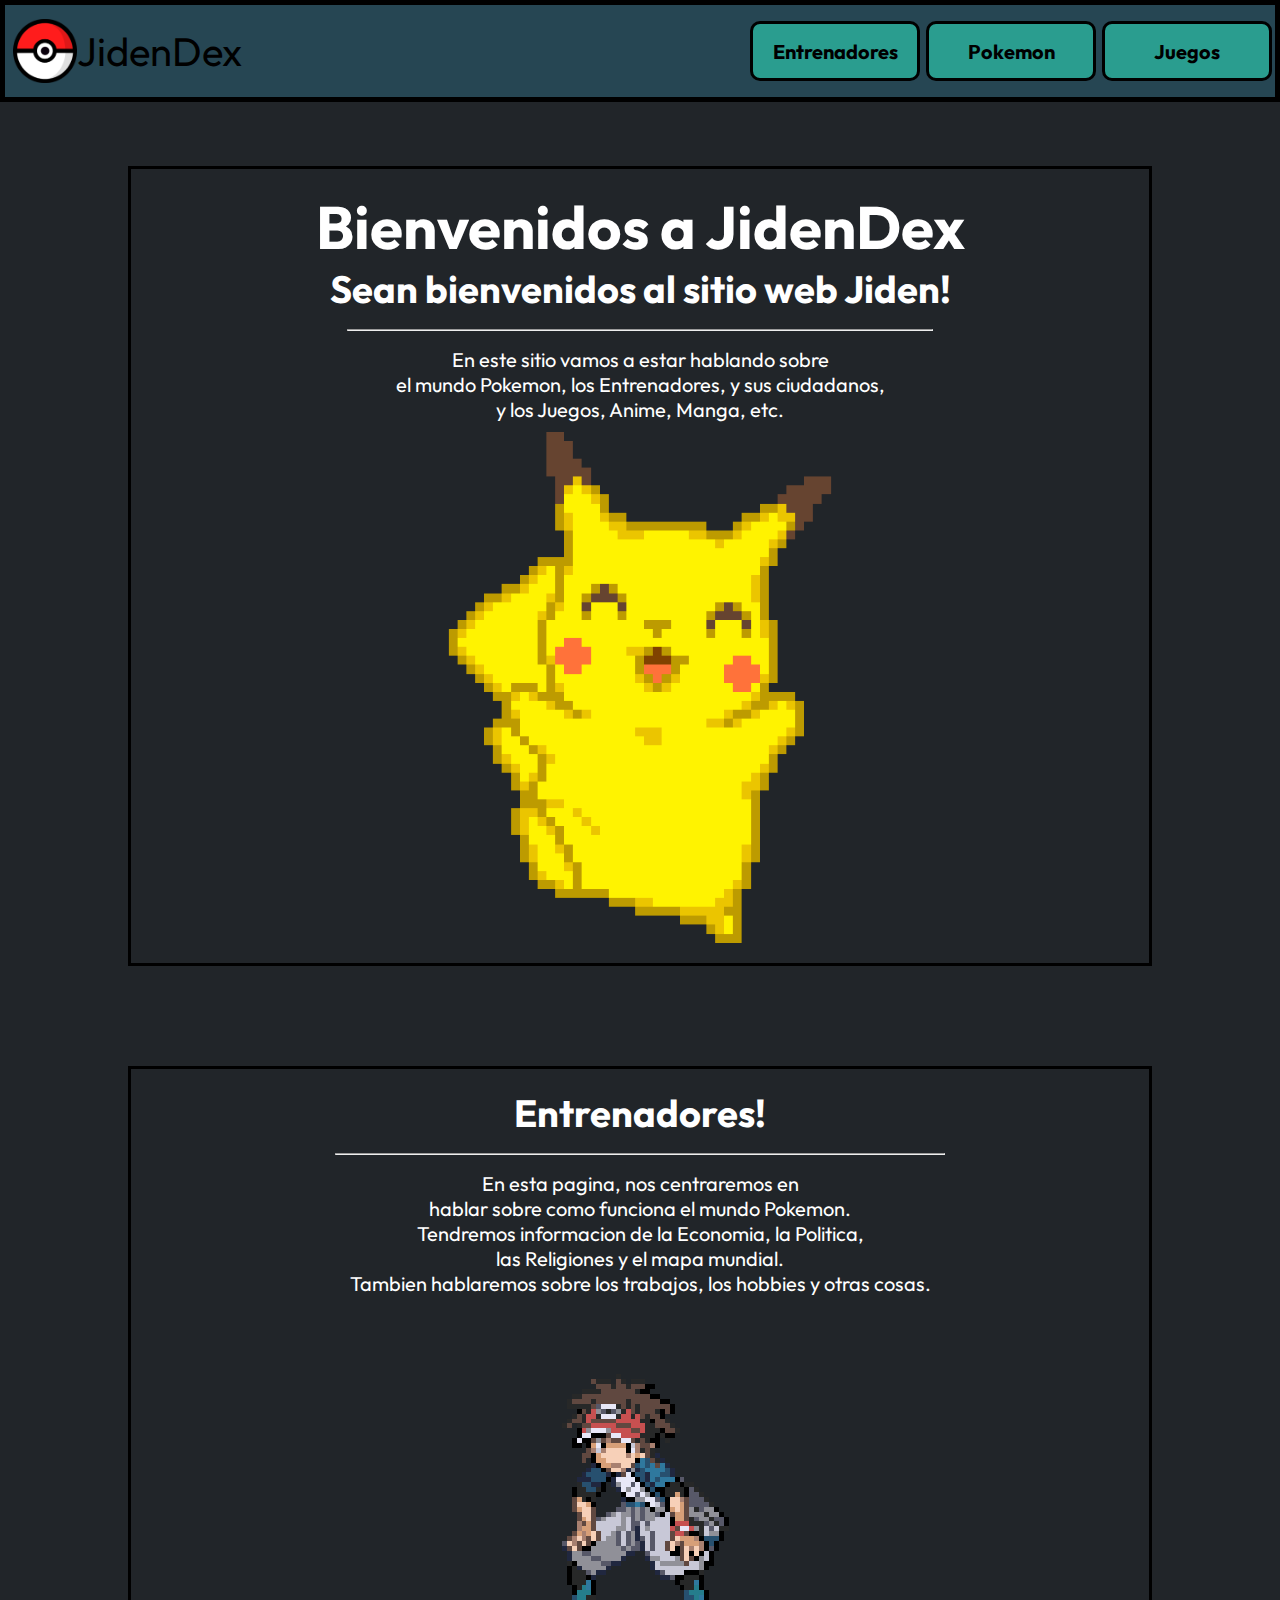
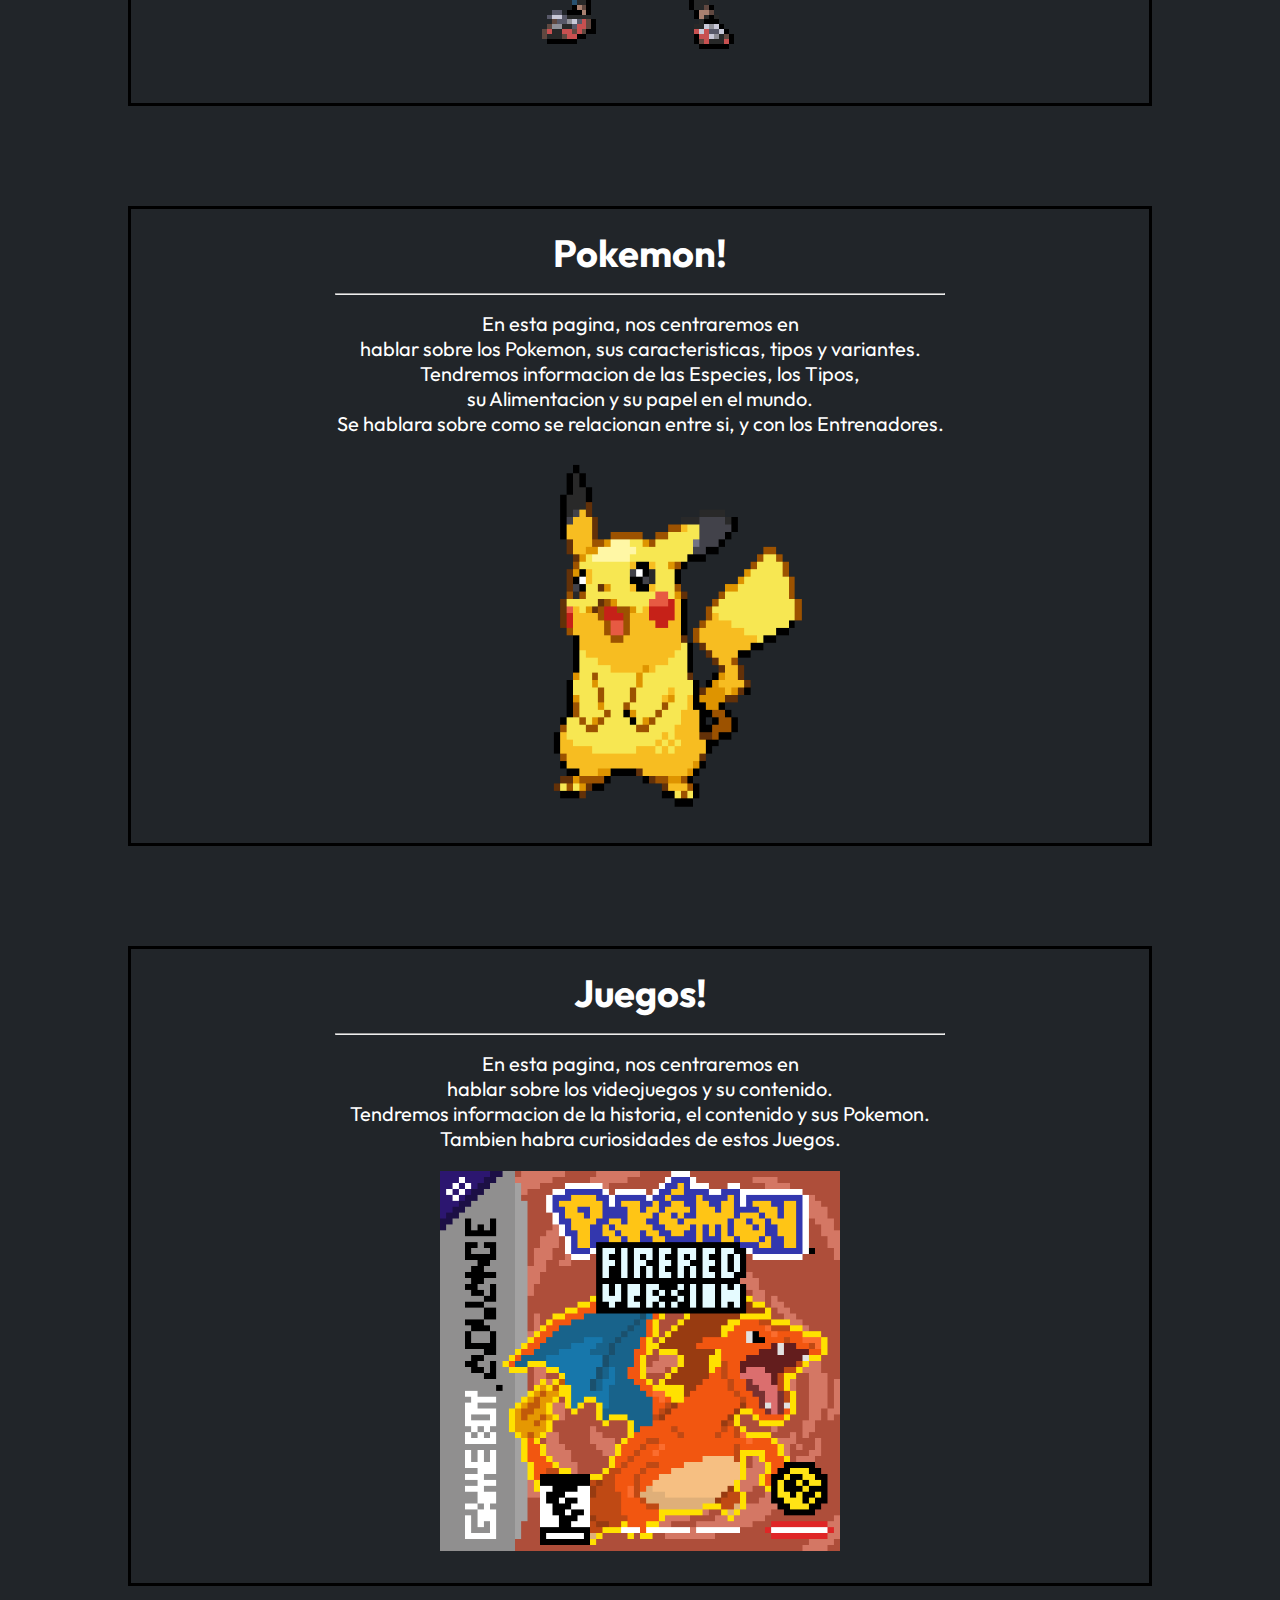
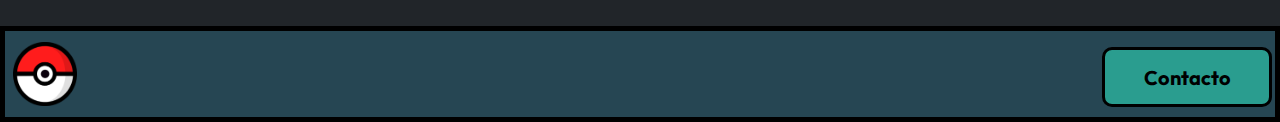
==== commit 0eab714f: "Responsive para telefono, 425px, y resolucion de pc terminado" ====
--- a/index.html
+++ b/index.html
@@ -12,7 +12,7 @@
 <body>
     <header class="encabezado">
         <img src="./images/pokeball-logo.png" alt="Logo de la Pagina" class="logo">
-        <a href="./index.html" class="titulo-main escondido">JidenDex</a>
+        <a href="./index.html" class="titulo-main alineado-titulo">JidenDex</a>
         <a href="./pages/entrenador.html" class="link-otra-pagina" >Entrenadores</a>
         <a href="./pages/pokemon.html" class="link-otra-pagina" >Pokemon</a>
         <a href="./pages/juegos.html" class="link-otra-pagina" >Juegos</a>
--- a/style/main.css
+++ b/style/main.css
@@ -161,8 +161,9 @@
         
     }
     .texto {
-        font-size: 25px;
-        color: white;
+        font-size: 20px;
+        color: white;
+
     }
     /* Diseño del Footer */
     .pie-de-pagina {
@@ -401,6 +402,12 @@
     /* Aca va todo lo que va a estar escondido */
     .escondido {
         visibility: hidden;
+    }
+    /* Aca va el alineamiento del titulo */
+    .alineado-titulo {
+        position: relative;
+        top: 2em;
+        padding-left: 1em;
     }
     /* Aca va el diseño del Encabezado */
     .encabezado {
@@ -512,7 +519,7 @@
     .introduccion {
         display: flex;
         width: 80%;
-        height: 50em;
+        height: 60em;
     /* -----------------Bordes y Posicion--------------------*/
         border: black;
         border-width: 3px;
@@ -530,12 +537,12 @@
         margin-top: 4em;
     }
     .bienvenida {
-        font-size: 60px;
+        font-size: 50px;
         color: white;
     
     }
     .sub-titulo {
-        font-size: 38px;
+        font-size: 25px;
         color: white;
     
     }
@@ -548,7 +555,7 @@
         
     }
     .texto {
-        font-size: 25px;
+        font-size: 20px;
         color: white;
     }
     /* Diseño del Footer */
@@ -561,6 +568,7 @@
     /* -----------------Flex, Padding y margin--------------------*/
         padding-top: 1em;
         padding-bottom: 1em;
+        margin-top: 10em;
         display: flex;
         flex-direction: row;
         flex-wrap: wrap;
@@ -570,6 +578,7 @@
         /* width y height*/
         width: 100%;
         height: 6em;
+        position: relative;
     }
     .contenedor-main {
         display: flex;
@@ -658,29 +667,28 @@
         border-width: 3px;
         border-style: solid;
         width: 80%;
-        height: 640px;
+        height: 55em;
         margin-top: 100px;
-        
+        padding: 20px;
     }
     .titulo-generico {
         margin-top: 20px;
     }
     .pikachu-dance {
         margin-top: 10px;
+        width: 300px;
+        height: 400px;
+    }
+    .trainer-gif {
+        margin-top: 10px;
+    }
+    .pokemon-gif {
         width: 400px;
         height: 1000px;
     }
-    .trainer-gif {
-        margin-top: 10px;
-    }
-    .pokemon-gif {
-        margin-left: 50px;
-        width: 400px;
-        height: 1000px;
-    }
     .pokemon-game {
-        width: 400px;
-        height: 380px;
+        width: 300px;
+        height: 300px;
         margin-top: 20px;
     }
     .contenedor-contacto {
@@ -689,12 +697,15 @@
         margin-bottom: 130px;
     }
     .intro-entrenador {
-        width: 1500px;
+        width: 80%;
         height: 800px;    
     }
+    .earth-gif {
+        width: 80%;
+    }
     .mundo-poke {
         width: 80%;
-        height: 1200px;
+        height: 38em;
     }
     .regiones-pokemon {
         margin-top: 25px;
@@ -712,13 +723,13 @@
         margin-top: 25px;
     }
     .idioma-pokemon {
-        height: 570px;
+        height: 50em;
     }
     .entrenador-pokemon {
-        height: 600px;
+        height: 55em;
     }
     .economia-pokemon {
-        height: 500px;
+        height: 45em;
     }
     .pokedollar {
         width: 200px;
